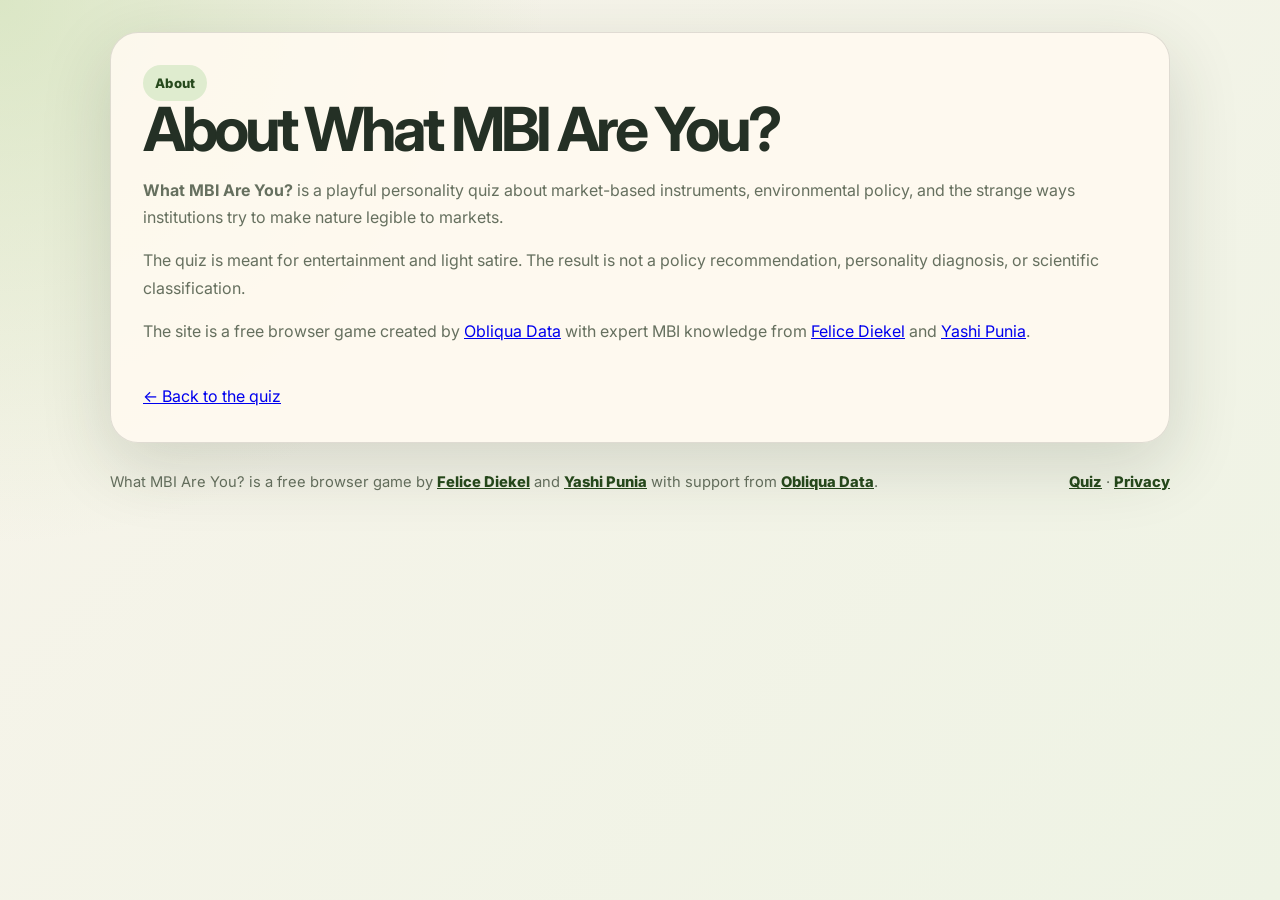
==== about.html @ d0590b89 "Update about.html" ====
<!DOCTYPE html>
<html lang="en">
  <head>
    <meta charset="UTF-8" />
    <meta name="viewport" content="width=device-width, initial-scale=1.0" />
    <meta name="apple-mobile-web-app-capable" content="yes">
    <meta name="apple-mobile-web-app-status-bar-style" content="default">

    <link rel="icon" href="./favicon.ico" type="image/x-icon" />
    <link rel="icon" type="image/png" sizes="32x32" href="/favicon-32x32.png">
    <link rel="icon" type="image/png" sizes="16x16" href="/favicon-16x16.png">
    <link rel="apple-touch-icon" sizes="180x180" href="/apple-touch-icon.png">
    <link rel="manifest" href="/site.webmanifest">
    
    <title>About · What MBI Are You?</title>
    <meta name="description" content="About the What MBI Are You? quiz." />
    <link rel="preconnect" href="https://fonts.googleapis.com" />
    <link rel="preconnect" href="https://fonts.gstatic.com" crossorigin />
    <link href="https://fonts.googleapis.com/css2?family=Inter:wght@400;500;600;700;800&display=swap" rel="stylesheet" />
    <link rel="stylesheet" href="styles.css" />
  </head>
  <body>
    <div class="page-shell">
      <main class="container">
        <article class="card prose-card">
          <span class="pill">About</span>
          <h1>About What MBI Are You?</h1>
          <p><strong>What MBI Are You?</strong> is a playful personality quiz about market-based instruments, environmental policy, and the strange ways institutions try to make nature legible to markets.</p>
          <p>The quiz is meant for entertainment and light satire. The result is not a policy recommendation, personality diagnosis, or scientific classification.</p>
          <p>The site is a free browser game created by <a href="https://www.linkedin.com/company/obliqua-data/" target="_blank" rel="noopener noreferrer">Obliqua Data</a> with expert MBI knowledge from <a href="https://www.linkedin.com/in/felice-diekel-9ba593152/" target="_blank" rel="noopener noreferrer">Felice Diekel</a> and <a href="https://www.linkedin.com/in/yashi-punia-%F0%9F%9F%A5-aa542922a/" target="_blank" rel="noopener noreferrer">Yashi Punia</a>.</p>
          <a class="back-home" href="./">← Back to the quiz</a>
        </article>
      </main>

      <footer class="site-footer">
        <div>What MBI Are You? is a free browser game by <a href="https://www.linkedin.com/in/felice-diekel-9ba593152/" target="_blank" rel="noopener noreferrer">Felice Diekel</a> and <a href="https://www.linkedin.com/in/yashi-punia-%F0%9F%9F%A5-aa542922a/" target="_blank" rel="noopener noreferrer">Yashi Punia</a> with support from <a href="https://www.linkedin.com/company/obliqua-data/" target="_blank" rel="noopener noreferrer">Obliqua Data</a>.</div>
        <div><a href="./">Quiz</a> · <a href="./privacy.html">Privacy</a></div>
      </footer>
    </div>
  </body>
</html>
---- styles.css ----
:root {
  --bg: #f5f1e8;
  --card: #fffaf0;
  --text: #243025;
  --muted: #66705f;
  --line: rgba(36, 48, 37, 0.14);
  --green: #3d6f2c;
  --green-dark: #26491c;
  --green-soft: #dfeccf;
  --shadow: 0 22px 70px rgba(35, 48, 31, 0.16);
}

* { box-sizing: border-box; }

body {
  margin: 0;
  font-family: Inter, system-ui, -apple-system, BlinkMacSystemFont, "Segoe UI", sans-serif;
  background:
    radial-gradient(circle at top left, rgba(183, 214, 152, 0.45), transparent 34rem),
    linear-gradient(135deg, #f8f4eb 0%, #eef3e4 100%);
  color: var(--text);
}

button, input, textarea { font: inherit; }

.page-shell {
  min-height: 100vh;
  padding: 32px 18px 24px;
  display: flex;
  flex-direction: column;
  gap: 28px;
}

.container {
  width: min(1060px, 100%);
  margin: 0 auto;
  display: grid;
  gap: 24px;
}

.card {
  position: relative;
  overflow: hidden;
  border: 1px solid var(--line);
  border-radius: 28px;
  background: rgba(255, 250, 240, 0.9);
  box-shadow: var(--shadow);
}

.hero-card { padding: 30px; }

.hero-accent {
  position: absolute;
  inset: 0 0 auto 0;
  height: 8px;
  background: linear-gradient(90deg, #3d6f2c, #8e7b46, #5a5e6b);
}

.hero-topline {
  display: flex;
  align-items: center;
  justify-content: space-between;
  gap: 12px;
  flex-wrap: wrap;
  margin-bottom: 18px;
}

.pill {
  display: inline-flex;
  align-items: center;
  border-radius: 999px;
  padding: 7px 12px;
  background: var(--green-soft);
  color: var(--green-dark);
  font-weight: 800;
  font-size: 0.82rem;
  letter-spacing: 0.02em;
}

.link-button {
  border: 0;
  background: transparent;
  color: var(--green-dark);
  font-weight: 800;
  text-decoration: underline;
  cursor: pointer;
  padding: 8px 0;
}

h1 {
  margin: 0;
  max-width: 800px;
  font-size: clamp(2.2rem, 7vw, 5rem);
  line-height: 0.95;
  letter-spacing: -0.065em;
}

.subtitle {
  margin: 18px 0 0;
  max-width: 720px;
  font-size: clamp(1.1rem, 2vw, 1.45rem);
  font-weight: 750;
  color: var(--green-dark);
}

.intro {
  margin: 10px 0 0;
  max-width: 760px;
  color: var(--muted);
  font-size: 1.04rem;
  line-height: 1.65;
}

.hero-actions,
.result-actions {
  display: flex;
  align-items: center;
  flex-wrap: wrap;
  gap: 12px;
  margin-top: 22px;
}

.compact-actions { margin-top: 16px; }

.button {
  border: 0;
  border-radius: 999px;
  padding: 12px 18px;
  font-weight: 850;
  cursor: pointer;
  transition: transform 160ms ease, box-shadow 160ms ease, opacity 160ms ease;
}

.button:hover { transform: translateY(-1px); }
.button:disabled { cursor: not-allowed; opacity: 0.5; transform: none; }

.button-primary {
  color: white;
  background: var(--green-dark);
  box-shadow: 0 10px 24px rgba(38, 73, 28, 0.22);
}

.button-secondary {
  color: var(--green-dark);
  background: rgba(61, 111, 44, 0.12);
}

.status-row {
  margin-top: 16px;
  display: flex;
  align-items: center;
  gap: 10px;
  color: var(--green-dark);
  font-weight: 700;
}

.status-dot {
  width: 10px;
  height: 10px;
  border-radius: 50%;
  background: var(--green);
}

.main-panel,
.result-panel { padding: 26px; }

.question-header {
  display: grid;
  grid-template-columns: 1fr minmax(220px, 320px);
  gap: 24px;
  align-items: start;
  margin-bottom: 22px;
}

.kicker {
  color: var(--green);
  font-size: 0.82rem;
  font-weight: 900;
  text-transform: uppercase;
  letter-spacing: 0.08em;
  margin-bottom: 8px;
}

.question-title {
  margin: 0;
  font-size: clamp(1.6rem, 4vw, 2.6rem);
  letter-spacing: -0.035em;
}

.progress-block { padding-top: 8px; }
.progress-label-row {
  display: flex;
  justify-content: space-between;
  color: var(--muted);
  font-size: 0.9rem;
  font-weight: 800;
  margin-bottom: 8px;
}

.progress-track {
  height: 10px;
  border-radius: 999px;
  background: rgba(36, 48, 37, 0.1);
  overflow: hidden;
}

.progress-fill {
  height: 100%;
  width: 0;
  border-radius: inherit;
  background: var(--green);
  transition: width 220ms ease;
}

.answers-grid {
  display: grid;
  grid-template-columns: repeat(3, minmax(0, 1fr));
  gap: 16px;
}

.answer-card {
  overflow: hidden;
  text-align: left;
  border: 1px solid var(--line);
  border-radius: 24px;
  background: #fffdf7;
  color: inherit;
  cursor: pointer;
  box-shadow: 0 10px 24px rgba(36, 48, 37, 0.08);
  transition: transform 160ms ease, box-shadow 160ms ease, border-color 160ms ease;
}

.answer-card:hover,
.answer-card:focus-visible {
  transform: translateY(-3px);
  border-color: rgba(61, 111, 44, 0.55);
  box-shadow: 0 18px 36px rgba(36, 48, 37, 0.14);
  outline: none;
}

.answer-image {
  width: 100%;
  height: 170px;
  display: block;
  object-fit: cover;
  background: var(--green-soft);
}

.answer-content { padding: 15px; }
.answer-text { margin: 0; font-size: 1.05rem; }
.answer-helper { margin: 8px 0 0; color: var(--muted); font-size: 0.88rem; font-weight: 700; }

.question-footer {
  display: flex;
  align-items: center;
  justify-content: space-between;
  gap: 16px;
  margin-top: 22px;
  border-top: 1px solid var(--line);
  padding-top: 18px;
}

.footer-note { margin: 0; color: var(--muted); font-weight: 650; }

.result-hero {
  padding: 30px;
  border-radius: 24px;
  color: #172114;
  background: linear-gradient(135deg, #dfeccf, #fffaf0);
}

.result-label {
  font-size: 0.82rem;
  font-weight: 900;
  text-transform: uppercase;
  letter-spacing: 0.09em;
  opacity: 0.78;
}

.result-icon { font-size: 2.4rem; margin-top: 10px; }
.result-title { margin: 8px 0 0; font-size: clamp(2rem, 5vw, 4rem); letter-spacing: -0.055em; line-height: 1; }
.result-subtitle { margin: 12px 0 0; font-weight: 850; font-size: 1.2rem; }
.result-description { margin: 14px 0 0; max-width: 820px; line-height: 1.7; }
.result-body { padding-top: 22px; display: grid; gap: 20px; }
.result-section h3 { margin: 0 0 10px; font-size: 1rem; text-transform: uppercase; letter-spacing: 0.06em; color: var(--muted); }
.badge-card {
  display: inline-flex;
  border-radius: 18px;
  padding: 14px 16px;
  background: rgba(61, 111, 44, 0.12);
  font-weight: 900;
  color: var(--green-dark);
}
.fit-list { display: grid; gap: 10px; }
.fit-item {
  padding: 13px 15px;
  border: 1px solid var(--line);
  border-radius: 18px;
  background: rgba(255, 255, 255, 0.45);
}

.score-breakdown { display: grid; gap: 10px; }
.score-row {
  display: grid;
  grid-template-columns: minmax(120px, 220px) 1fr auto;
  gap: 12px;
  align-items: center;
  color: var(--muted);
  font-weight: 750;
}
.score-bar {
  height: 10px;
  border-radius: 999px;
  background: rgba(36, 48, 37, 0.1);
  overflow: hidden;
}
.score-bar-fill {
  height: 100%;
  width: 0;
  border-radius: inherit;
  background: var(--green);
}

.share-feedback { min-height: 1.2em; margin: 0; color: var(--green-dark); font-weight: 750; }

.site-footer {
  width: min(1060px, 100%);
  margin: 0 auto;
  display: flex;
  justify-content: space-between;
  gap: 16px;
  flex-wrap: wrap;
  color: var(--muted);
  font-size: 0.92rem;
  line-height: 1.5;
}

.site-footer a, .prose a { color: var(--green-dark); font-weight: 800; }

.prose-card { padding: 32px; line-height: 1.7; }
.prose-card h1 { font-size: clamp(2rem, 5vw, 3.8rem); margin-bottom: 18px; }
.prose-card h2 { margin: 28px 0 8px; }
.prose-card p, .prose-card li { color: var(--muted); }
.prose-card .back-home { display: inline-block; margin-top: 22px; }

.modal {
  border: 0;
  padding: 0;
  border-radius: 26px;
  background: transparent;
  max-width: min(560px, calc(100vw - 32px));
}
.modal::backdrop { background: rgba(21, 31, 20, 0.45); }
.modal-card {
  position: relative;
  padding: 28px;
  border-radius: 26px;
  background: var(--card);
  box-shadow: var(--shadow);
  line-height: 1.65;
}
.modal-card h2 { margin: 0 0 10px; }
.modal-card p { color: var(--muted); }
.modal-close {
  position: absolute;
  top: 14px;
  right: 14px;
  border: 0;
  border-radius: 999px;
  width: 36px;
  height: 36px;
  cursor: pointer;
  background: rgba(61, 111, 44, 0.12);
  color: var(--green-dark);
  font-size: 1.4rem;
  font-weight: 800;
}

@media (max-width: 860px) {
  .question-header { grid-template-columns: 1fr; }
  .answers-grid { grid-template-columns: repeat(2, minmax(0, 1fr)); }
}

@media (max-width: 580px) {
  .page-shell { padding: 18px 12px; }
  .hero-card, .main-panel, .result-panel, .prose-card { padding: 20px; border-radius: 22px; }
  .answers-grid { grid-template-columns: 1fr; }
  .answer-image { height: 190px; }
  .question-footer, .site-footer { align-items: flex-start; flex-direction: column; }
  .score-row { grid-template-columns: 1fr auto; }
  .score-bar { grid-column: 1 / -1; }
}
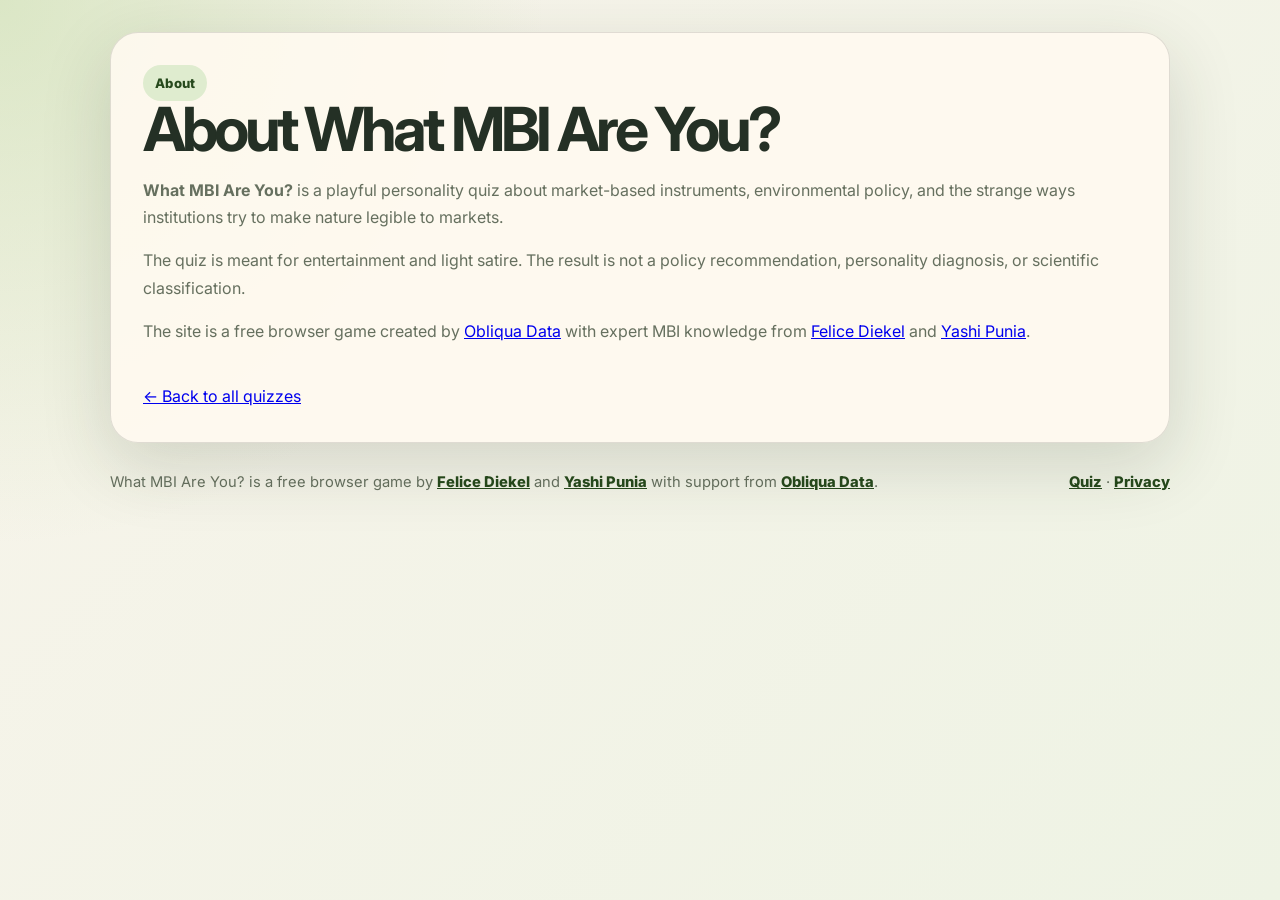
==== commit 7065523e: "Add laundry quiz and consolidate styles Add a new laundry-quiz-data.json containing a 12-question la" ====
--- a/about.html
+++ b/about.html
@@ -28,13 +28,13 @@
           <p><strong>What MBI Are You?</strong> is a playful personality quiz about market-based instruments, environmental policy, and the strange ways institutions try to make nature legible to markets.</p>
           <p>The quiz is meant for entertainment and light satire. The result is not a policy recommendation, personality diagnosis, or scientific classification.</p>
           <p>The site is a free browser game created by <a href="https://www.linkedin.com/company/obliqua-data/" target="_blank" rel="noopener noreferrer">Obliqua Data</a> with expert MBI knowledge from <a href="https://www.linkedin.com/in/felice-diekel-9ba593152/" target="_blank" rel="noopener noreferrer">Felice Diekel</a> and <a href="https://www.linkedin.com/in/yashi-punia-%F0%9F%9F%A5-aa542922a/" target="_blank" rel="noopener noreferrer">Yashi Punia</a>.</p>
-          <a class="back-home" href="./">← Back to the quiz</a>
+          <a class="back-home" href="./index.html">← Back to all quizzes</a>
         </article>
       </main>
 
       <footer class="site-footer">
         <div>What MBI Are You? is a free browser game by <a href="https://www.linkedin.com/in/felice-diekel-9ba593152/" target="_blank" rel="noopener noreferrer">Felice Diekel</a> and <a href="https://www.linkedin.com/in/yashi-punia-%F0%9F%9F%A5-aa542922a/" target="_blank" rel="noopener noreferrer">Yashi Punia</a> with support from <a href="https://www.linkedin.com/company/obliqua-data/" target="_blank" rel="noopener noreferrer">Obliqua Data</a>.</div>
-        <div><a href="./">Quiz</a> · <a href="./privacy.html">Privacy</a></div>
+        <div><a href="./index.html">Quiz</a> · <a href="./privacy.html">Privacy</a></div>
       </footer>
     </div>
   </body>
--- a/styles.css
+++ b/styles.css
@@ -390,3 +390,55 @@
   .score-row { grid-template-columns: 1fr auto; }
   .score-bar { grid-column: 1 / -1; }
 }
+
+.quiz-hub {
+  display: grid;
+  gap: 1.5rem;
+}
+
+.quiz-choice-grid {
+  display: grid;
+  gap: 1.25rem;
+  grid-template-columns: repeat(auto-fit, minmax(260px, 1fr));
+}
+
+.quiz-choice-card {
+  display: flex;
+  flex-direction: column;
+  justify-content: space-between;
+  gap: 1rem;
+  padding: 1.5rem;
+  text-decoration: none;
+  color: inherit;
+  transition: transform 0.18s ease, box-shadow 0.18s ease;
+}
+
+.quiz-choice-card:hover,
+.quiz-choice-card:focus-visible {
+  transform: translateY(-3px);
+}
+
+.quiz-choice-top {
+  display: grid;
+  gap: 0.75rem;
+}
+
+.quiz-choice-card h2 {
+  margin: 0;
+  font-size: clamp(1.35rem, 2.4vw, 1.75rem);
+}
+
+.quiz-choice-card p {
+  margin: 0;
+  color: var(--muted);
+  line-height: 1.6;
+}
+
+.quiz-choice-arrow {
+  font-weight: 700;
+  color: var(--green-dark);
+}
+
+@media (max-width: 580px) {
+  .quiz-choice-card { padding: 1.2rem; }
+}
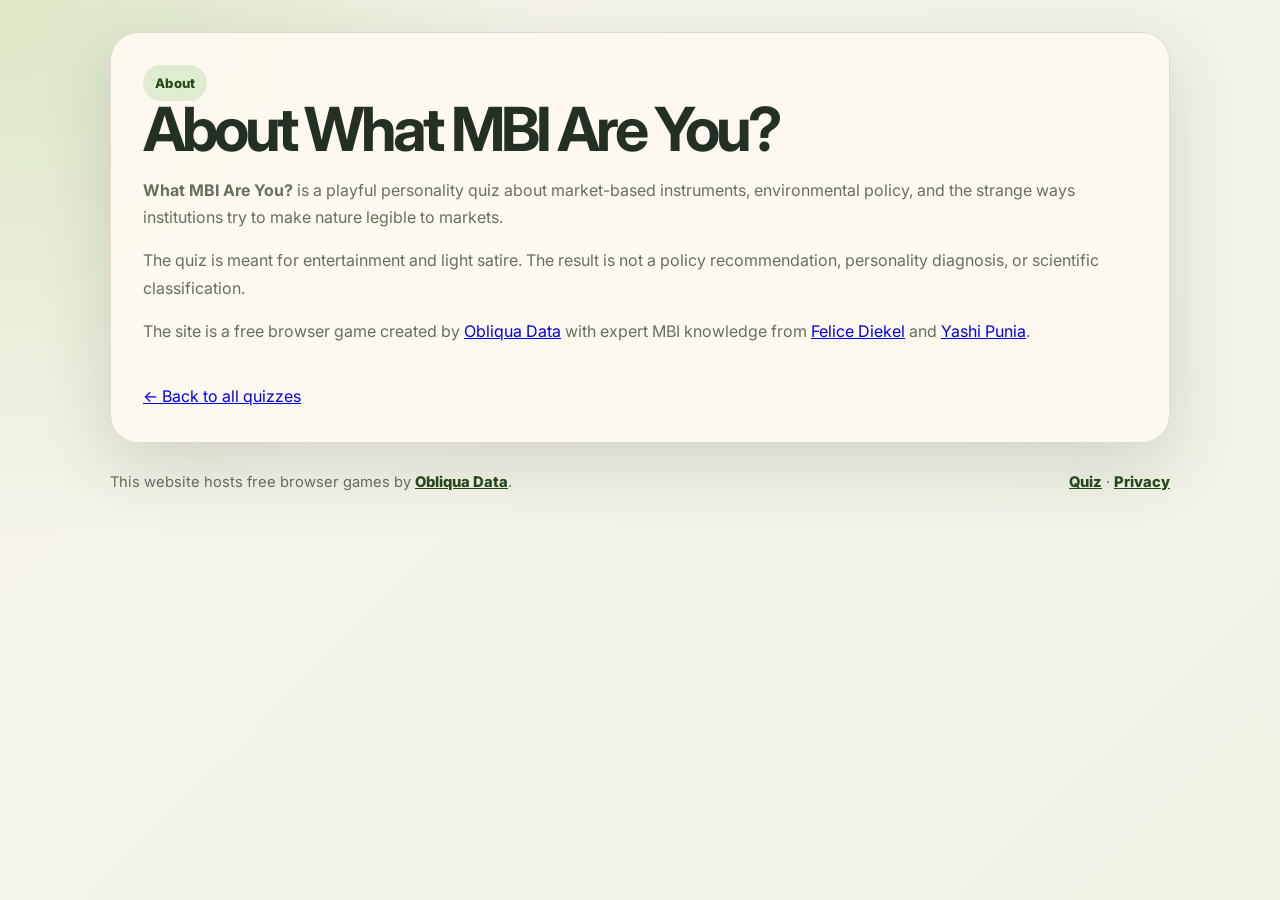
==== commit 8bdd707a: "Update about.html" ====
--- a/about.html
+++ b/about.html
@@ -18,8 +18,23 @@
     <link rel="preconnect" href="https://fonts.gstatic.com" crossorigin />
     <link href="https://fonts.googleapis.com/css2?family=Inter:wght@400;500;600;700;800&display=swap" rel="stylesheet" />
     <link rel="stylesheet" href="styles.css" />
+
+    <!-- Google Tag Manager -->
+    <script>(function(w,d,s,l,i){w[l]=w[l]||[];w[l].push({'gtm.start':
+    new Date().getTime(),event:'gtm.js'});var f=d.getElementsByTagName(s)[0],
+    j=d.createElement(s),dl=l!='dataLayer'?'&l='+l:'';j.async=true;j.src=
+    'https://www.googletagmanager.com/gtm.js?id='+i+dl;f.parentNode.insertBefore(j,f);
+    })(window,document,'script','dataLayer','GTM-KTJGRCZ9');</script>
+    <!-- End Google Tag Manager --> 
+
+    <!-- Start cookieyes banner --> <script id="cookieyes" type="text/javascript" src="https://cdn-cookieyes.com/client_data/622c78eb18abe0d172568cc0e1339be2/script.js"></script> <!-- End cookieyes banner -->
+     
   </head>
   <body>
+    <!-- Google Tag Manager (noscript) -->
+    <noscript><iframe src="https://www.googletagmanager.com/ns.html?id=GTM-KTJGRCZ9"
+    height="0" width="0" style="display:none;visibility:hidden"></iframe></noscript>
+    <!-- End Google Tag Manager (noscript) -->
     <div class="page-shell">
       <main class="container">
         <article class="card prose-card">
@@ -33,7 +48,7 @@
       </main>
 
       <footer class="site-footer">
-        <div>What MBI Are You? is a free browser game by <a href="https://www.linkedin.com/in/felice-diekel-9ba593152/" target="_blank" rel="noopener noreferrer">Felice Diekel</a> and <a href="https://www.linkedin.com/in/yashi-punia-%F0%9F%9F%A5-aa542922a/" target="_blank" rel="noopener noreferrer">Yashi Punia</a> with support from <a href="https://www.linkedin.com/company/obliqua-data/" target="_blank" rel="noopener noreferrer">Obliqua Data</a>.</div>
+        <div>This website hosts free browser games by <a href="https://www.linkedin.com/company/obliqua-data/" target="_blank" rel="noopener noreferrer">Obliqua Data</a>.</div>
         <div><a href="./index.html">Quiz</a> · <a href="./privacy.html">Privacy</a></div>
       </footer>
     </div>
--- a/styles.css
+++ b/styles.css
@@ -426,6 +426,7 @@
 .quiz-choice-card h2 {
   margin: 0;
   font-size: clamp(1.35rem, 2.4vw, 1.75rem);
+  color: var(--text);
 }
 
 .quiz-choice-card p {
@@ -435,10 +436,139 @@
 }
 
 .quiz-choice-arrow {
-  font-weight: 700;
-  color: var(--green-dark);
+  font-weight: 800;
+  color: var(--green-dark);
+}
+
+#question-anchor {
+  position: relative;
+  top: -8px;
+  height: 0;
 }
 
 @media (max-width: 580px) {
   .quiz-choice-card { padding: 1.2rem; }
 }
+
+
+/* CookieYes banner: match theme */
+.cky-consent-container,
+.cky-consent-container * {
+  font-family: Inter, system-ui, -apple-system, BlinkMacSystemFont, "Segoe UI", sans-serif !important;
+}
+
+.cky-consent-container .cky-consent-bar {
+  background: var(--card) !important;
+  color: var(--text) !important;
+  border: 1px solid var(--border) !important;
+  border-radius: 24px !important;
+  box-shadow: var(--shadow) !important;
+  backdrop-filter: blur(22px) !important;
+}
+
+.cky-consent-container .cky-title,
+.cky-consent-container .cky-notice-des,
+.cky-consent-container [data-cky-tag="powered-by"] {
+  color: var(--text) !important;
+}
+
+.cky-consent-container .cky-notice-des p,
+.cky-consent-container [data-cky-tag="powered-by"] {
+  color: var(--muted) !important;
+}
+
+.cky-consent-container .cky-btn {
+  border-radius: 16px !important;
+  font-weight: 700 !important;
+  padding: 12px 16px !important;
+}
+
+.cky-consent-container .cky-btn-accept {
+  background: linear-gradient(135deg, #5b9440, #3f7d2f) !important;
+  border-color: transparent !important;
+  color: #f8fbf3 !important;
+}
+
+.cky-consent-container .cky-btn-customize,
+.cky-consent-container .cky-btn-reject {
+  background: var(--chip-bg) !important;
+  border-color: var(--chip-border) !important;
+  color: var(--text) !important;
+}
+
+.cky-consent-container .cky-banner-btn-close {
+  background: var(--chip-bg) !important;
+  border: 1px solid var(--chip-border) !important;
+  border-radius: 999px !important;
+}
+
+.cky-consent-container .cky-banner-btn-close img {
+  filter: invert(22%) sepia(21%) saturate(1125%) hue-rotate(61deg) brightness(92%) contrast(87%) !important;
+}
+
+/* Light theme */
+.cky-modal .cky-preference-center,
+.cky-modal .cky-footer-wrapper {
+  background: rgba(252, 248, 239, 0.97) !important;
+  border-color: rgba(50, 95, 34, 0.14) !important;
+}
+
+.cky-modal .cky-accordion,
+.cky-modal .cky-audit-table {
+  background: rgba(255, 251, 243, 0.82) !important;
+  border-color: rgba(50, 95, 34, 0.14) !important;
+}
+
+.cky-modal .cky-btn-accept,
+.cky-modal .cky-btn-preferences {
+  background: linear-gradient(135deg, #5b9440, #3f7d2f) !important;
+  color: #f8fbf3 !important;
+}
+
+.cky-modal .cky-policy,
+.cky-modal .cky-show-desc-btn {
+  color: #3f7d2f !important;
+}
+
+.cky-modal .cky-btn-close img {
+  filter: invert(22%) sepia(21%) saturate(1125%) hue-rotate(61deg) brightness(92%) contrast(87%) !important;
+}
+
+.cky-modal .cky-footer-shadow {
+  background: linear-gradient(180deg, rgba(252, 248, 239, 0), rgba(252, 248, 239, 0.97) 100%) !important;
+}
+
+.cky-modal .cky-preference-center,
+.cky-modal .cky-footer-wrapper {
+  background: rgba(252, 248, 239, 0.97) !important;
+  border-color: rgba(50, 95, 34, 0.14) !important;
+}
+
+.cky-modal .cky-accordion,
+.cky-modal .cky-audit-table {
+  background: rgba(255, 251, 243, 0.82) !important;
+  border-color: rgba(50, 95, 34, 0.14) !important;
+}
+
+.cky-modal .cky-btn-accept,
+.cky-modal .cky-btn-preferences {
+  background: linear-gradient(135deg, #5b9440, #3f7d2f) !important;
+  color: #f8fbf3 !important;
+}
+
+.cky-modal .cky-policy,
+.cky-modal .cky-show-desc-btn {
+  color: #3f7d2f !important;
+}
+
+.cky-modal .cky-btn-close img {
+  filter: invert(22%) sepia(21%) saturate(1125%) hue-rotate(61deg) brightness(92%) contrast(87%) !important;
+}
+
+.cky-modal .cky-footer-shadow {
+  background: linear-gradient(180deg, rgba(252, 248, 239, 0), rgba(252, 248, 239, 0.97) 100%) !important;
+}
+
+.cky-modal {
+  background: transparent !important;
+}
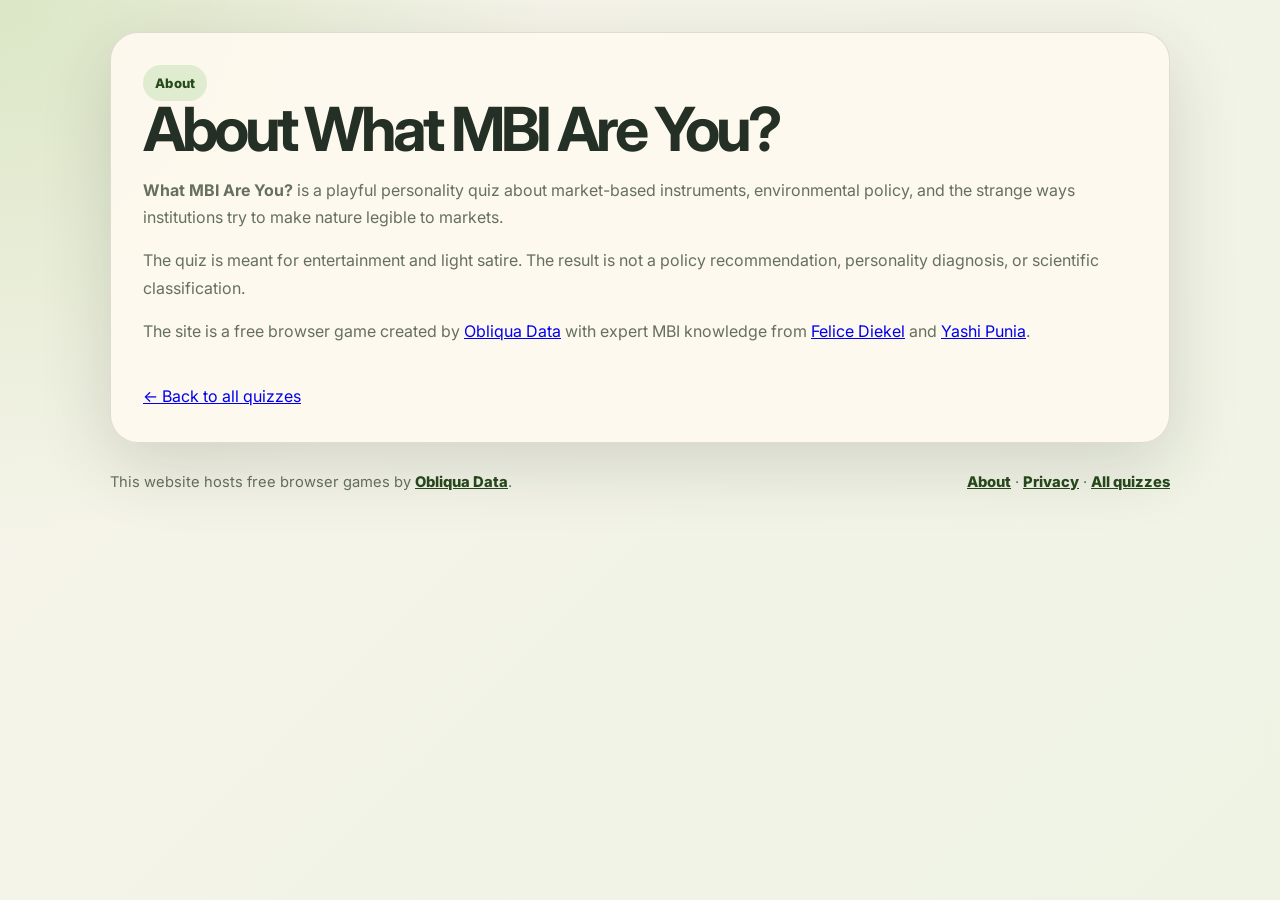
==== commit 9c52eab5: "Standardize footer links; use / for All quizzes Unify the site footer across pages: ensure About and" ====
--- a/about.html
+++ b/about.html
@@ -49,7 +49,7 @@
 
       <footer class="site-footer">
         <div>This website hosts free browser games by <a href="https://www.linkedin.com/company/obliqua-data/" target="_blank" rel="noopener noreferrer">Obliqua Data</a>.</div>
-        <div><a href="./index.html">Quiz</a> · <a href="./privacy.html">Privacy</a></div>
+        <div><a href="./about.html">About</a> · <a href="./privacy.html">Privacy</a> · <a href="./">All quizzes</a></div>
       </footer>
     </div>
   </body>
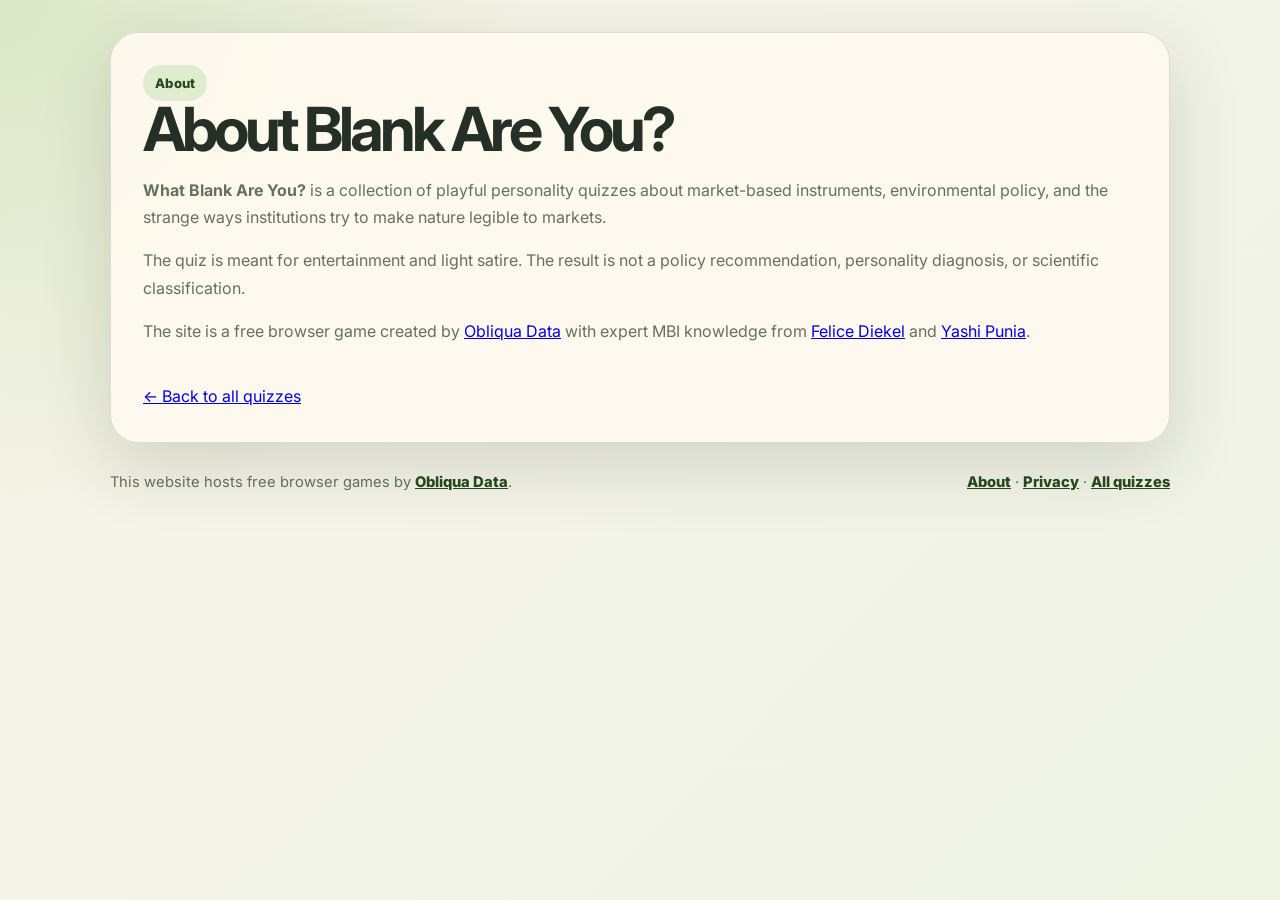
==== commit 84980df1: "Update about.html" ====
--- a/about.html
+++ b/about.html
@@ -39,8 +39,8 @@
       <main class="container">
         <article class="card prose-card">
           <span class="pill">About</span>
-          <h1>About What MBI Are You?</h1>
-          <p><strong>What MBI Are You?</strong> is a playful personality quiz about market-based instruments, environmental policy, and the strange ways institutions try to make nature legible to markets.</p>
+          <h1>About Blank Are You?</h1>
+          <p><strong>What Blank Are You?</strong> is a collection of playful personality quizzes about market-based instruments, environmental policy, and the strange ways institutions try to make nature legible to markets.</p>
           <p>The quiz is meant for entertainment and light satire. The result is not a policy recommendation, personality diagnosis, or scientific classification.</p>
           <p>The site is a free browser game created by <a href="https://www.linkedin.com/company/obliqua-data/" target="_blank" rel="noopener noreferrer">Obliqua Data</a> with expert MBI knowledge from <a href="https://www.linkedin.com/in/felice-diekel-9ba593152/" target="_blank" rel="noopener noreferrer">Felice Diekel</a> and <a href="https://www.linkedin.com/in/yashi-punia-%F0%9F%9F%A5-aa542922a/" target="_blank" rel="noopener noreferrer">Yashi Punia</a>.</p>
           <a class="back-home" href="./index.html">← Back to all quizzes</a>
